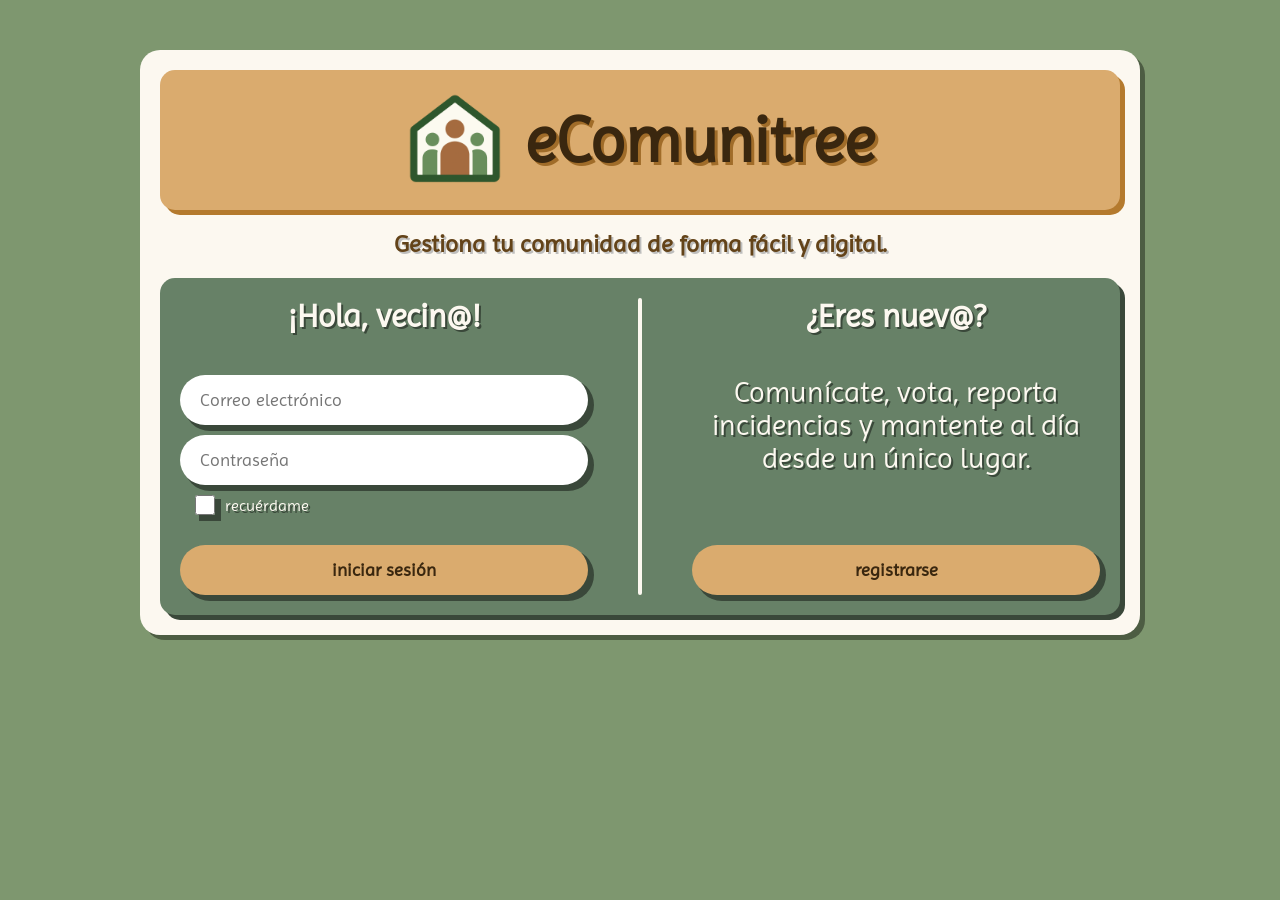
==== eComunitree/login.html @ cac1a872 "css login" ====
<!DOCTYPE html>
<html lang="en">
<head>
    <meta charset="UTF-8">
    <meta name="viewport" content="width=device-width, initial-scale=1.0">
    <link rel="stylesheet" href="css/login.css">
    <title>login</title>
</head>
<body>
    <header>
        <img src="./img/logo transparencia.png" alt="logotipo">
        <h1>eComunitree</h1>
    </header>

    <h3>Gestiona tu comunidad de forma fácil y digital.</h3>

    <main>
        <form action="#" method="POST">
            <h2>¡Hola, vecin@!</h2>
            <input type="email" name="email" id="email" placeholder="Correo electrónico">
            <input type="password" name="password" id="password" placeholder="Contraseña">
            <div class="recuerdame">
                <input type="checkbox" name="check" class="check">
                <label for="check">recuérdame</label>
            </div>
            <button type="submit">iniciar sesión</button>
        </form>
        <hr>
        <section class="registrarse">
            <h2>¿Eres nuev@?</h2>
            <p>Comunícate, vota, reporta incidencias y mantente al día desde un único lugar.</p>
            <a href="#"><button>registrarse</button></a>
        </section>
        
    </main>
</body>
</html>
---- eComunitree/css/login.css ----
@font-face {
  font-family: "Imprima";
  src: url(/eComunitree/fonts/Imprima-Regular.ttf);
}
* {
  margin: 0;
  padding: 0;
  box-sizing: border-box;
  font-family: "Imprima";
}

html {
  background-color: #7e976f;
  padding: 50px 50px;
}

body {
  background-color: #fcf8f0;
  box-shadow: rgb(76.7741935484, 92.9032258065, 67.0967741935) 5px 5px 0px 0px;
  border-radius: 20px;
  padding: 20px;
  margin: 0 auto;
  max-width: 1000px;
  display: flex;
  flex-direction: column;
}

header {
  background-color: #daab6e;
  box-shadow: rgb(180.0549450549, 121.6923076923, 45.9450549451) 5px 5px 0px 0px;
  border-radius: 15px;
  padding: 20px;
  display: flex;
  align-items: center;
  justify-content: center;
  gap: 20px;
  flex-wrap: wrap;
}
header img {
  width: 100px;
}
header h1 {
  font-size: 4em;
  color: rgb(58.1593406593, 39.3076923077, 14.8406593407);
  text-shadow: rgb(159.739010989, 107.9615384615, 40.760989011) 3px 3px 0px;
}
@media (max-width: 800px) {
  header h1 {
    font-size: 8vw;
  }
}

h3 {
  font-size: 1.5em;
  margin: 20px;
  text-align: center;
  color: rgb(98.7912087912, 66.7692307692, 25.2087912088);
  text-shadow: #bebebd 2px 2px 0px;
}

main {
  background-color: #678167;
  box-shadow: rgb(57.7155172414, 72.2844827586, 57.7155172414) 5px 5px 0px 0px;
  text-shadow: rgb(57.7155172414, 72.2844827586, 57.7155172414) 2px 2px 0px;
  border-radius: 15px;
  padding: 20px;
  display: flex;
  justify-content: space-between;
  gap: 50px;
}
@media (max-width: 800px) {
  main {
    flex-direction: column;
  }
}
@media (min-width: 801px) {
  main {
    flex-direction: row;
  }
}
main h2 {
  color: #fcf8f0;
  font-size: 2em;
  margin-bottom: 30px;
}
main form {
  flex: 1;
  width: 100%;
  display: flex;
  flex-direction: column;
  justify-content: space-between;
  text-align: center;
  gap: 10px;
}
main form input {
  width: 100%;
  padding: 15px 20px;
  border: none;
  border-radius: 25px;
  font-size: 1.1em;
  box-shadow: rgb(57.7155172414, 72.2844827586, 57.7155172414) 5px 5px 0px 1px;
}
main form .recuerdame {
  display: flex;
  align-items: center;
  gap: 10px;
  margin-left: 15px;
}
main form .recuerdame .check {
  width: 20px;
  height: 20px;
}
main form .recuerdame label {
  color: #fcf8f0;
}
main form button {
  width: 100%;
  padding: 15px 20px;
  border: none;
  border-radius: 25px;
  font-size: 1.1em;
  box-shadow: rgb(57.7155172414, 72.2844827586, 57.7155172414) 5px 5px 0px 1px;
  font-weight: bold;
  cursor: pointer;
  margin-top: 20px;
  background-color: #daab6e;
  color: rgb(58.1593406593, 39.3076923077, 14.8406593407);
}
main form button:hover {
  background-color: rgb(228.3681318681, 194.5384615385, 150.6318681319);
  color: rgb(98.7912087912, 66.7692307692, 25.2087912088);
}
main hr {
  border: 2px solid #fcf8f0;
  border-radius: 10px;
}
main .registrarse {
  flex: 1;
  width: 100%;
  display: flex;
  flex-direction: column;
  justify-content: space-between;
  text-align: center;
  gap: 10px;
}
main .registrarse p {
  color: #fcf8f0;
  font-size: 1.8em;
  text-align: center;
}
main .registrarse button {
  width: 100%;
  padding: 15px 20px;
  border: none;
  border-radius: 25px;
  font-size: 1.1em;
  box-shadow: rgb(57.7155172414, 72.2844827586, 57.7155172414) 5px 5px 0px 1px;
  font-weight: bold;
  cursor: pointer;
  margin-top: 20px;
  background-color: #daab6e;
  color: rgb(58.1593406593, 39.3076923077, 14.8406593407);
}
main .registrarse button:hover {
  background-color: rgb(228.3681318681, 194.5384615385, 150.6318681319);
  color: rgb(98.7912087912, 66.7692307692, 25.2087912088);
}
@media (min-width: 801px) {
  main .registrarse button {
    margin-top: 60px;
  }
}/*# sourceMappingURL=login.css.map */
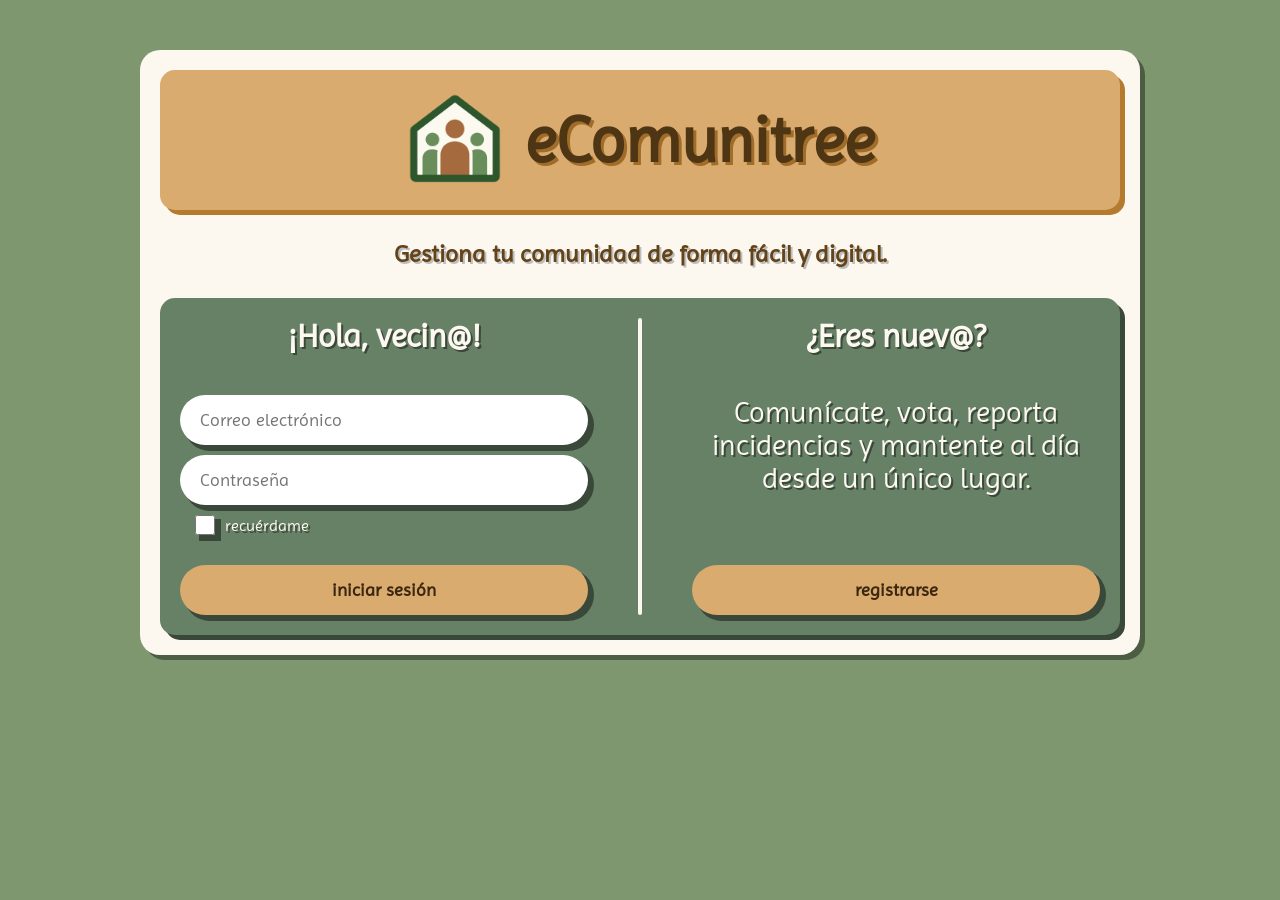
==== commit 6739ad95: "css index" ====
--- a/eComunitree/login.html
+++ b/eComunitree/login.html
@@ -3,7 +3,7 @@
 <head>
     <meta charset="UTF-8">
     <meta name="viewport" content="width=device-width, initial-scale=1.0">
-    <link rel="stylesheet" href="css/login.css">
+    <link rel="stylesheet" href="css/login/login.css">
     <title>login</title>
 </head>
 <body>
--- a/eComunitree/css/login/login.css
+++ b/eComunitree/css/login/login.css
@@ -0,0 +1,168 @@
+@font-face {
+  font-family: "Imprima";
+  src: url(/eComunitree/fonts/Imprima-Regular.ttf);
+}
+* {
+  margin: 0;
+  padding: 0;
+  box-sizing: border-box;
+  font-family: "Imprima";
+}
+
+html {
+  background-color: #7e976f;
+  padding: 50px 20px;
+}
+
+body {
+  background-color: #fcf8f0;
+  box-shadow: rgb(76.7741935484, 92.9032258065, 67.0967741935) 5px 5px 0px 0px;
+  border-radius: 20px;
+  padding: 20px;
+  margin: 0 auto;
+  max-width: 1000px;
+  display: flex;
+  flex-direction: column;
+  gap: 10px;
+}
+
+header {
+  background-color: #daab6e;
+  box-shadow: rgb(180.0549450549, 121.6923076923, 45.9450549451) 5px 5px 0px 0px;
+  border-radius: 15px;
+  padding: 20px;
+  display: flex;
+  align-items: center;
+  justify-content: center;
+  gap: 20px;
+  flex-wrap: wrap;
+}
+header img {
+  width: 100px;
+}
+header h1 {
+  font-size: 4em;
+  color: rgb(78.4752747253, 53.0384615385, 20.0247252747);
+  text-shadow: rgb(159.739010989, 107.9615384615, 40.760989011) 3px 3px 0px;
+}
+
+h3 {
+  font-size: 1.5em;
+  margin: 20px;
+  text-align: center;
+  color: rgb(98.7912087912, 66.7692307692, 25.2087912088);
+  text-shadow: #bebebd 2px 2px 0px;
+}
+
+main {
+  background-color: #678167;
+  box-shadow: rgb(57.7155172414, 72.2844827586, 57.7155172414) 5px 5px 0px 0px;
+  text-shadow: rgb(57.7155172414, 72.2844827586, 57.7155172414) 2px 2px 0px;
+  border-radius: 15px;
+  padding: 20px;
+  display: flex;
+  justify-content: space-between;
+  gap: 50px;
+}
+@media (max-width: 600px) {
+  main {
+    flex-direction: column;
+  }
+}
+@media (min-width: 601px) {
+  main {
+    flex-direction: row;
+  }
+}
+main h2 {
+  color: #fcf8f0;
+  font-size: 2em;
+  margin-bottom: 30px;
+}
+main form {
+  flex: 1;
+  width: 100%;
+  display: flex;
+  flex-direction: column;
+  justify-content: space-between;
+  text-align: center;
+  gap: 10px;
+}
+main form input {
+  width: 100%;
+  padding: 15px 20px;
+  border: none;
+  border-radius: 25px;
+  font-size: 1.1em;
+  box-shadow: rgb(57.7155172414, 72.2844827586, 57.7155172414) 5px 5px 0px 1px;
+}
+main form .recuerdame {
+  display: flex;
+  align-items: center;
+  gap: 10px;
+  margin-left: 15px;
+}
+main form .recuerdame .check {
+  width: 20px;
+  height: 20px;
+}
+main form .recuerdame label {
+  color: #fcf8f0;
+}
+main form button {
+  width: 100%;
+  padding: 15px 20px;
+  border: none;
+  border-radius: 25px;
+  font-size: 1.1em;
+  box-shadow: rgb(57.7155172414, 72.2844827586, 57.7155172414) 5px 5px 0px 1px;
+  font-weight: bold;
+  cursor: pointer;
+  margin-top: 20px;
+  background-color: #daab6e;
+  color: rgb(58.1593406593, 39.3076923077, 14.8406593407);
+}
+main form button:hover {
+  background-color: rgb(228.3681318681, 194.5384615385, 150.6318681319);
+  color: rgb(98.7912087912, 66.7692307692, 25.2087912088);
+}
+main hr {
+  border: 2px solid #fcf8f0;
+  border-radius: 10px;
+}
+main .registrarse {
+  flex: 1;
+  width: 100%;
+  display: flex;
+  flex-direction: column;
+  justify-content: space-between;
+  text-align: center;
+  gap: 10px;
+}
+main .registrarse p {
+  color: #fcf8f0;
+  font-size: 1.8em;
+  text-align: center;
+}
+main .registrarse button {
+  width: 100%;
+  padding: 15px 20px;
+  border: none;
+  border-radius: 25px;
+  font-size: 1.1em;
+  box-shadow: rgb(57.7155172414, 72.2844827586, 57.7155172414) 5px 5px 0px 1px;
+  font-weight: bold;
+  cursor: pointer;
+  margin-top: 20px;
+  background-color: #daab6e;
+  color: rgb(58.1593406593, 39.3076923077, 14.8406593407);
+}
+main .registrarse button:hover {
+  background-color: rgb(228.3681318681, 194.5384615385, 150.6318681319);
+  color: rgb(98.7912087912, 66.7692307692, 25.2087912088);
+}
+@media (min-width: 601px) {
+  main .registrarse button {
+    margin-top: 60px;
+  }
+}/*# sourceMappingURL=login.css.map */
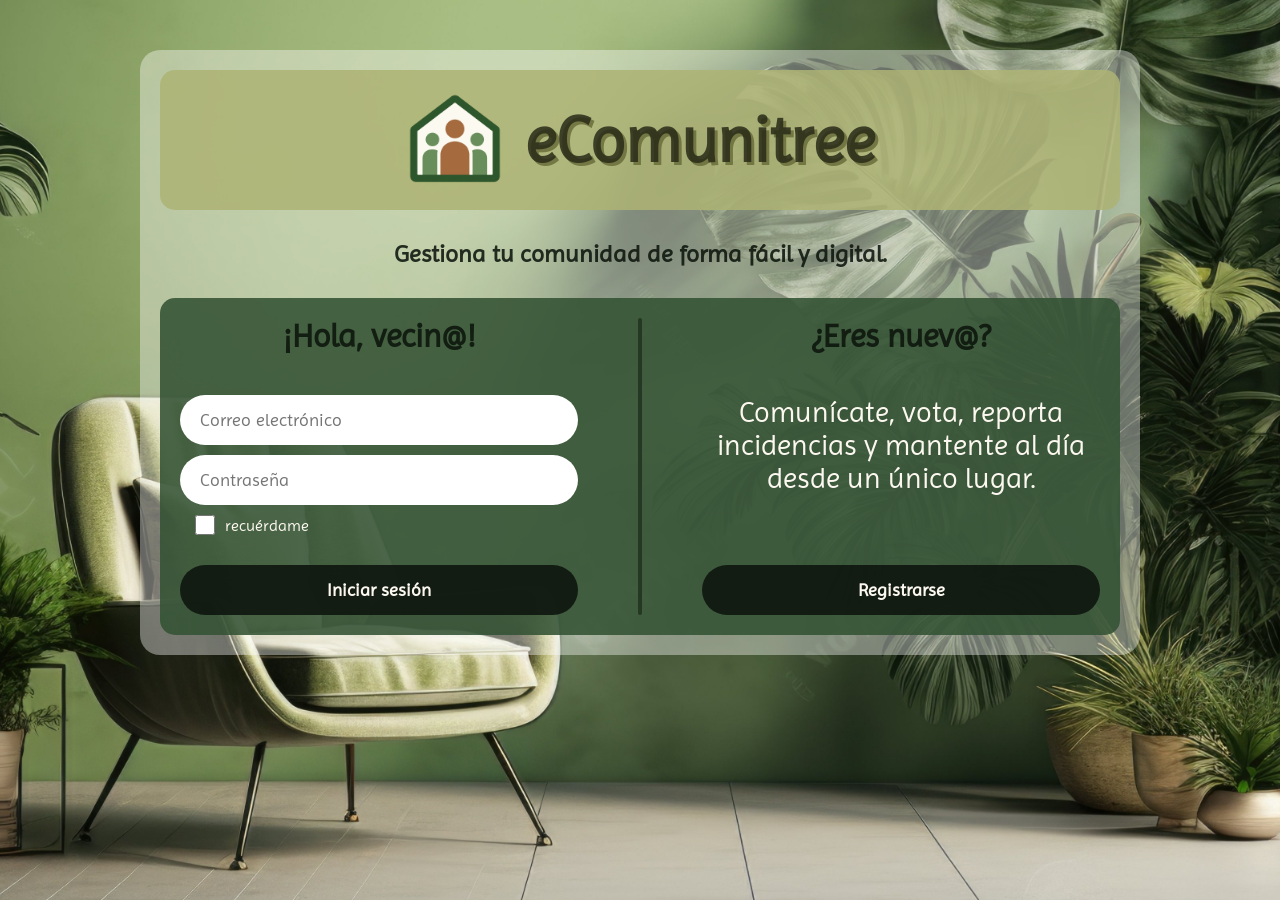
==== commit d0971b3e: "cambios menores css login" ====
--- a/eComunitree/login.html
+++ b/eComunitree/login.html
@@ -4,34 +4,35 @@
     <meta charset="UTF-8">
     <meta name="viewport" content="width=device-width, initial-scale=1.0">
     <link rel="stylesheet" href="css/login/login.css">
-    <title>login</title>
+    <title>eComunitree | Login</title>
 </head>
 <body>
-    <header>
-        <img src="./img/logo transparencia.png" alt="logotipo">
-        <h1>eComunitree</h1>
-    </header>
+    <main>
+        <header>
+            <img src="./img/logo transparencia.png" alt="logotipo">
+            <h1>eComunitree</h1>
+        </header>
+    
+        <h3>Gestiona tu comunidad de forma fácil y digital.</h3>
 
-    <h3>Gestiona tu comunidad de forma fácil y digital.</h3>
-
-    <main>
-        <form action="#" method="POST">
-            <h2>¡Hola, vecin@!</h2>
-            <input type="email" name="email" id="email" placeholder="Correo electrónico">
-            <input type="password" name="password" id="password" placeholder="Contraseña">
-            <div class="recuerdame">
-                <input type="checkbox" name="check" class="check">
-                <label for="check">recuérdame</label>
-            </div>
-            <button type="submit">iniciar sesión</button>
-        </form>
-        <hr>
-        <section class="registrarse">
-            <h2>¿Eres nuev@?</h2>
-            <p>Comunícate, vota, reporta incidencias y mantente al día desde un único lugar.</p>
-            <a href="#"><button>registrarse</button></a>
-        </section>
-        
+        <div class="contenido">
+            <form action="#" method="POST">
+                <h2>¡Hola, vecin@!</h2>
+                <input type="email" name="email" id="email" placeholder="Correo electrónico">
+                <input type="password" name="password" id="password" placeholder="Contraseña">
+                <div class="recuerdame">
+                    <input type="checkbox" name="check" class="check">
+                    <label for="check">recuérdame</label>
+                </div>
+                <button type="submit">Iniciar sesión</button>
+            </form>
+            <hr>
+            <section class="registrarse">
+                <h2>¿Eres nuev@?</h2>
+                <p>Comunícate, vota, reporta incidencias y mantente al día desde un único lugar.</p>
+                <a href="#"><button>Registrarse</button></a>
+            </section>
+        </div>
     </main>
 </body>
 </html>
--- a/eComunitree/css/login/login.css
+++ b/eComunitree/css/login/login.css
@@ -1,7 +1,4 @@
-@font-face {
-  font-family: "Imprima";
-  src: url(/eComunitree/fonts/Imprima-Regular.ttf);
-}
+@import url("https://fonts.googleapis.com/css2?family=Gugi&family=Imprima&family=Inter:ital,opsz,wght@0,14..32,100..900;1,14..32,100..900&family=Jura:wght@300..700&display=swap");
 * {
   margin: 0;
   padding: 0;
@@ -9,14 +6,18 @@
   font-family: "Imprima";
 }
 
-html {
-  background-color: #7e976f;
+body {
+  background: url(../../img/fondo-login.jpg);
+  background-position: center;
+  background-size: cover;
+  background-repeat: no-repeat;
+  background-attachment: fixed;
+  min-height: 100vh;
   padding: 50px 20px;
 }
 
-body {
-  background-color: #fcf8f0;
-  box-shadow: rgb(76.7741935484, 92.9032258065, 67.0967741935) 5px 5px 0px 0px;
+main {
+  background-color: rgba(255, 255, 255, 0.3843137255);
   border-radius: 20px;
   padding: 20px;
   margin: 0 auto;
@@ -27,8 +28,7 @@
 }
 
 header {
-  background-color: #daab6e;
-  box-shadow: rgb(180.0549450549, 121.6923076923, 45.9450549451) 5px 5px 0px 0px;
+  background-color: rgba(174, 180, 116, 0.8549019608);
   border-radius: 15px;
   padding: 20px;
   display: flex;
@@ -42,44 +42,42 @@
 }
 header h1 {
   font-size: 4em;
-  color: rgb(78.4752747253, 53.0384615385, 20.0247252747);
-  text-shadow: rgb(159.739010989, 107.9615384615, 40.760989011) 3px 3px 0px;
+  color: rgba(41.3294392523, 43.1939252336, 23.3060747664, 0.8549019608);
+  text-shadow: rgba(104.7219626168, 109.4462616822, 59.0537383178, 0.8549019608) 3px 3px 0px;
 }
 
 h3 {
   font-size: 1.5em;
   margin: 20px;
   text-align: center;
-  color: rgb(98.7912087912, 66.7692307692, 25.2087912088);
-  text-shadow: #bebebd 2px 2px 0px;
+  color: rgba(12.7111111111, 20.2888888889, 12.7111111111, 0.8784313725);
 }
 
-main {
-  background-color: #678167;
-  box-shadow: rgb(57.7155172414, 72.2844827586, 57.7155172414) 5px 5px 0px 0px;
-  text-shadow: rgb(57.7155172414, 72.2844827586, 57.7155172414) 2px 2px 0px;
+.contenido {
+  background-color: rgba(52, 83, 52, 0.8784313725);
   border-radius: 15px;
   padding: 20px;
   display: flex;
   justify-content: space-between;
-  gap: 50px;
 }
 @media (max-width: 600px) {
-  main {
+  .contenido {
     flex-direction: column;
+    gap: 30px;
   }
 }
 @media (min-width: 601px) {
-  main {
+  .contenido {
     flex-direction: row;
+    gap: 60px;
   }
 }
-main h2 {
-  color: #fcf8f0;
+.contenido h2 {
+  color: rgba(12.7111111111, 20.2888888889, 12.7111111111, 0.8784313725);
   font-size: 2em;
   margin-bottom: 30px;
 }
-main form {
+.contenido form {
   flex: 1;
   width: 100%;
   display: flex;
@@ -88,49 +86,46 @@
   text-align: center;
   gap: 10px;
 }
-main form input {
+.contenido form input {
   width: 100%;
   padding: 15px 20px;
   border: none;
   border-radius: 25px;
   font-size: 1.1em;
-  box-shadow: rgb(57.7155172414, 72.2844827586, 57.7155172414) 5px 5px 0px 1px;
 }
-main form .recuerdame {
+.contenido form .recuerdame {
   display: flex;
   align-items: center;
   gap: 10px;
   margin-left: 15px;
 }
-main form .recuerdame .check {
+.contenido form .recuerdame .check {
   width: 20px;
   height: 20px;
 }
-main form .recuerdame label {
+.contenido form .recuerdame label {
   color: #fcf8f0;
 }
-main form button {
+.contenido form button {
   width: 100%;
   padding: 15px 20px;
   border: none;
   border-radius: 25px;
   font-size: 1.1em;
-  box-shadow: rgb(57.7155172414, 72.2844827586, 57.7155172414) 5px 5px 0px 1px;
   font-weight: bold;
   cursor: pointer;
   margin-top: 20px;
-  background-color: #daab6e;
-  color: rgb(58.1593406593, 39.3076923077, 14.8406593407);
+  background-color: rgba(12.7111111111, 20.2888888889, 12.7111111111, 0.8784313725);
+  color: #fcf8f0;
 }
-main form button:hover {
-  background-color: rgb(228.3681318681, 194.5384615385, 150.6318681319);
-  color: rgb(98.7912087912, 66.7692307692, 25.2087912088);
+.contenido form button:hover {
+  background-color: rgba(32.3555555556, 51.6444444444, 32.3555555556, 0.8784313725);
 }
-main hr {
-  border: 2px solid #fcf8f0;
+.contenido hr {
+  border: 2px solid rgba(32.3555555556, 51.6444444444, 32.3555555556, 0.8784313725);
   border-radius: 10px;
 }
-main .registrarse {
+.contenido .registrarse {
   flex: 1;
   width: 100%;
   display: flex;
@@ -139,30 +134,28 @@
   text-align: center;
   gap: 10px;
 }
-main .registrarse p {
+.contenido .registrarse p {
   color: #fcf8f0;
   font-size: 1.8em;
   text-align: center;
 }
-main .registrarse button {
+.contenido .registrarse button {
   width: 100%;
   padding: 15px 20px;
   border: none;
   border-radius: 25px;
   font-size: 1.1em;
-  box-shadow: rgb(57.7155172414, 72.2844827586, 57.7155172414) 5px 5px 0px 1px;
   font-weight: bold;
   cursor: pointer;
   margin-top: 20px;
-  background-color: #daab6e;
-  color: rgb(58.1593406593, 39.3076923077, 14.8406593407);
+  background-color: rgba(12.7111111111, 20.2888888889, 12.7111111111, 0.8784313725);
+  color: #fcf8f0;
 }
-main .registrarse button:hover {
-  background-color: rgb(228.3681318681, 194.5384615385, 150.6318681319);
-  color: rgb(98.7912087912, 66.7692307692, 25.2087912088);
+.contenido .registrarse button:hover {
+  background-color: rgba(32.3555555556, 51.6444444444, 32.3555555556, 0.8784313725);
 }
 @media (min-width: 601px) {
-  main .registrarse button {
+  .contenido .registrarse button {
     margin-top: 60px;
   }
 }/*# sourceMappingURL=login.css.map */
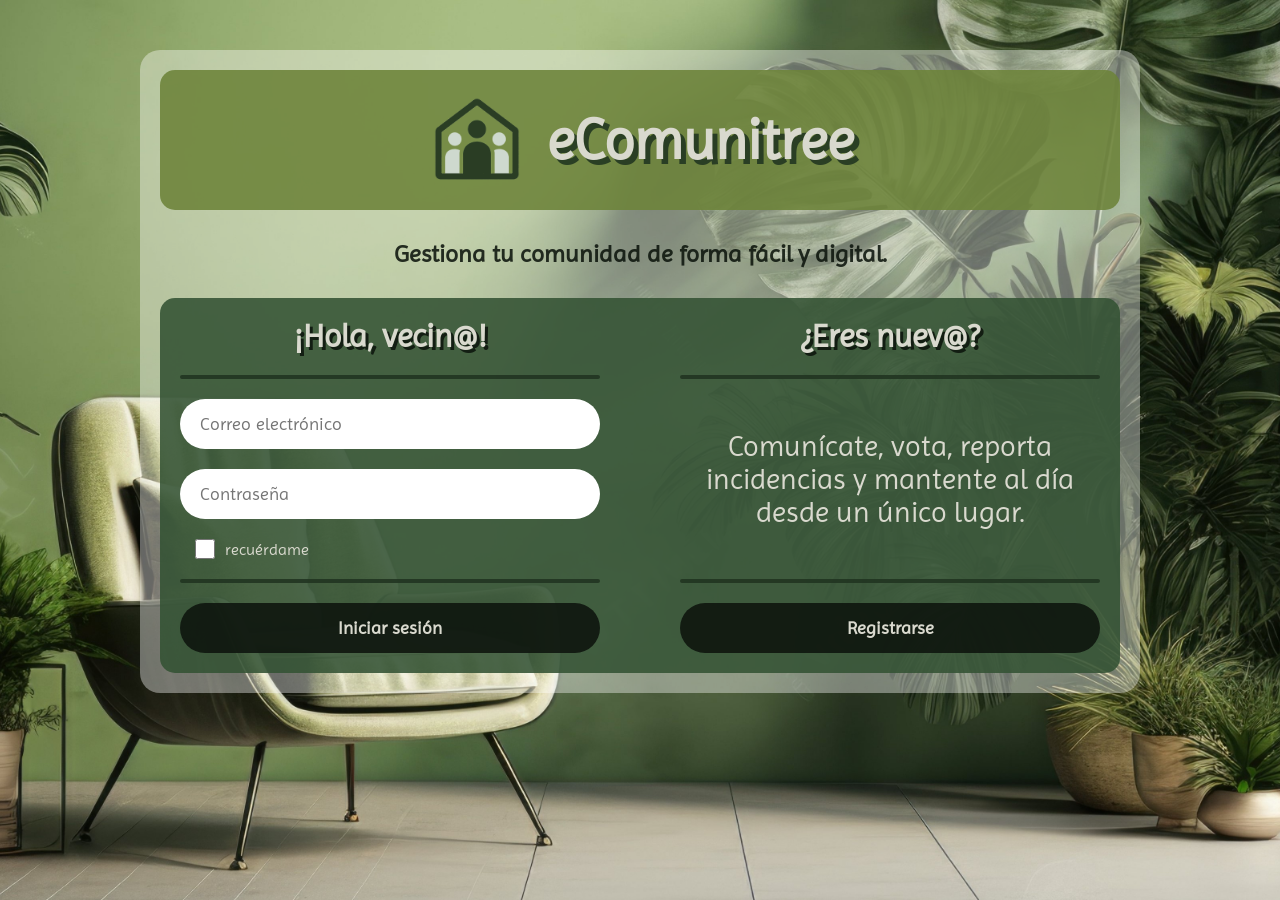
==== commit b2228f13: "cambios menores css login index" ====
--- a/eComunitree/login.html
+++ b/eComunitree/login.html
@@ -7,32 +7,34 @@
     <title>eComunitree | Login</title>
 </head>
 <body>
+    <header>
+        <img src="./img/logo-transparencia.png" alt="logotipo">
+        <h1>eComunitree</h1>
+    </header>
+
+    <h2>Gestiona tu comunidad de forma fácil y digital.</h2>
+
     <main>
-        <header>
-            <img src="./img/logo transparencia.png" alt="logotipo">
-            <h1>eComunitree</h1>
-        </header>
-    
-        <h3>Gestiona tu comunidad de forma fácil y digital.</h3>
-
-        <div class="contenido">
-            <form action="#" method="POST">
-                <h2>¡Hola, vecin@!</h2>
-                <input type="email" name="email" id="email" placeholder="Correo electrónico">
-                <input type="password" name="password" id="password" placeholder="Contraseña">
-                <div class="recuerdame">
-                    <input type="checkbox" name="check" class="check">
-                    <label for="check">recuérdame</label>
-                </div>
-                <button type="submit">Iniciar sesión</button>
-            </form>
+        <form action="#" method="POST">
+            <h3>¡Hola, vecin@!</h3>
             <hr>
-            <section class="registrarse">
-                <h2>¿Eres nuev@?</h2>
-                <p>Comunícate, vota, reporta incidencias y mantente al día desde un único lugar.</p>
-                <a href="#"><button>Registrarse</button></a>
-            </section>
-        </div>
+            <input type="email" name="email" id="email" placeholder="Correo electrónico">
+            <input type="password" name="password" id="password" placeholder="Contraseña">
+            <div class="recuerdame">
+                <input type="checkbox" name="check" class="check">
+                <label for="check">recuérdame</label>
+            </div>
+            <hr>
+            <button type="submit">Iniciar sesión</button>
+        </form>
+        
+        <section class="registrarse">
+            <h3>¿Eres nuev@?</h3>
+            <hr>
+            <p>Comunícate, vota, reporta incidencias y mantente al día desde un único lugar.</p>
+            <hr>
+            <a href="#"><button>Registrarse</button></a>
+        </section>
     </main>
 </body>
 </html>
--- a/eComunitree/css/login/login.css
+++ b/eComunitree/css/login/login.css
@@ -6,7 +6,7 @@
   font-family: "Imprima";
 }
 
-body {
+html {
   background: url(../../img/fondo-login.jpg);
   background-position: center;
   background-size: cover;
@@ -15,8 +15,7 @@
   min-height: 100vh;
   padding: 50px 20px;
 }
-
-main {
+html body {
   background-color: rgba(255, 255, 255, 0.3843137255);
   border-radius: 20px;
   padding: 20px;
@@ -26,9 +25,8 @@
   flex-direction: column;
   gap: 10px;
 }
-
-header {
-  background-color: rgba(174, 180, 116, 0.8549019608);
+html body header {
+  background-color: rgba(109, 131, 58, 0.8784313725);
   border-radius: 15px;
   padding: 20px;
   display: flex;
@@ -37,76 +35,78 @@
   gap: 20px;
   flex-wrap: wrap;
 }
-header img {
+html body header img {
   width: 100px;
 }
-header h1 {
-  font-size: 4em;
-  color: rgba(41.3294392523, 43.1939252336, 23.3060747664, 0.8549019608);
-  text-shadow: rgba(104.7219626168, 109.4462616822, 59.0537383178, 0.8549019608) 3px 3px 0px;
+html body header h1 {
+  font-size: 3.5em;
+  color: #d9d9ce;
+  text-shadow: rgba(32.3555555556, 51.6444444444, 32.3555555556, 0.8784313725) 5px 5px 0px;
 }
-
-h3 {
+@media (max-width: 800px) {
+  html body header h1 {
+    font-size: 3em;
+  }
+}
+html body h2 {
   font-size: 1.5em;
   margin: 20px;
   text-align: center;
   color: rgba(12.7111111111, 20.2888888889, 12.7111111111, 0.8784313725);
 }
-
-.contenido {
+html body main {
   background-color: rgba(52, 83, 52, 0.8784313725);
   border-radius: 15px;
   padding: 20px;
   display: flex;
   justify-content: space-between;
+  gap: 80px;
 }
-@media (max-width: 600px) {
-  .contenido {
+@media (max-width: 800px) {
+  html body main {
     flex-direction: column;
-    gap: 30px;
   }
 }
-@media (min-width: 601px) {
-  .contenido {
+@media (min-width: 801px) {
+  html body main {
     flex-direction: row;
-    gap: 60px;
   }
 }
-.contenido h2 {
-  color: rgba(12.7111111111, 20.2888888889, 12.7111111111, 0.8784313725);
+html body main h3 {
+  color: #d9d9ce;
+  text-shadow: rgba(12.7111111111, 20.2888888889, 12.7111111111, 0.8784313725) 3px 3px 0;
   font-size: 2em;
-  margin-bottom: 30px;
 }
-.contenido form {
+html body main form {
   flex: 1;
   width: 100%;
   display: flex;
   flex-direction: column;
   justify-content: space-between;
   text-align: center;
-  gap: 10px;
+  gap: 20px;
 }
-.contenido form input {
+html body main form input {
   width: 100%;
   padding: 15px 20px;
   border: none;
   border-radius: 25px;
   font-size: 1.1em;
 }
-.contenido form .recuerdame {
+html body main form .recuerdame {
   display: flex;
   align-items: center;
   gap: 10px;
   margin-left: 15px;
 }
-.contenido form .recuerdame .check {
+html body main form .recuerdame .check {
   width: 20px;
   height: 20px;
 }
-.contenido form .recuerdame label {
-  color: #fcf8f0;
+html body main form .recuerdame label {
+  color: #d9d9ce;
 }
-.contenido form button {
+html body main form button {
   width: 100%;
   padding: 15px 20px;
   border: none;
@@ -114,32 +114,34 @@
   font-size: 1.1em;
   font-weight: bold;
   cursor: pointer;
-  margin-top: 20px;
   background-color: rgba(12.7111111111, 20.2888888889, 12.7111111111, 0.8784313725);
-  color: #fcf8f0;
+  color: #d9d9ce;
 }
-.contenido form button:hover {
+html body main form button:hover {
   background-color: rgba(32.3555555556, 51.6444444444, 32.3555555556, 0.8784313725);
 }
-.contenido hr {
+html body main hr {
   border: 2px solid rgba(32.3555555556, 51.6444444444, 32.3555555556, 0.8784313725);
   border-radius: 10px;
 }
-.contenido .registrarse {
+html body main .registrarse {
   flex: 1;
   width: 100%;
   display: flex;
   flex-direction: column;
   justify-content: space-between;
   text-align: center;
-  gap: 10px;
+  gap: 20px;
 }
-.contenido .registrarse p {
-  color: #fcf8f0;
+html body main .registrarse p {
+  flex: 1;
+  display: flex;
+  align-items: center;
+  color: #d9d9ce;
   font-size: 1.8em;
   text-align: center;
 }
-.contenido .registrarse button {
+html body main .registrarse button {
   width: 100%;
   padding: 15px 20px;
   border: none;
@@ -147,15 +149,9 @@
   font-size: 1.1em;
   font-weight: bold;
   cursor: pointer;
-  margin-top: 20px;
   background-color: rgba(12.7111111111, 20.2888888889, 12.7111111111, 0.8784313725);
-  color: #fcf8f0;
+  color: #d9d9ce;
 }
-.contenido .registrarse button:hover {
+html body main .registrarse button:hover {
   background-color: rgba(32.3555555556, 51.6444444444, 32.3555555556, 0.8784313725);
-}
-@media (min-width: 601px) {
-  .contenido .registrarse button {
-    margin-top: 60px;
-  }
 }/*# sourceMappingURL=login.css.map */
